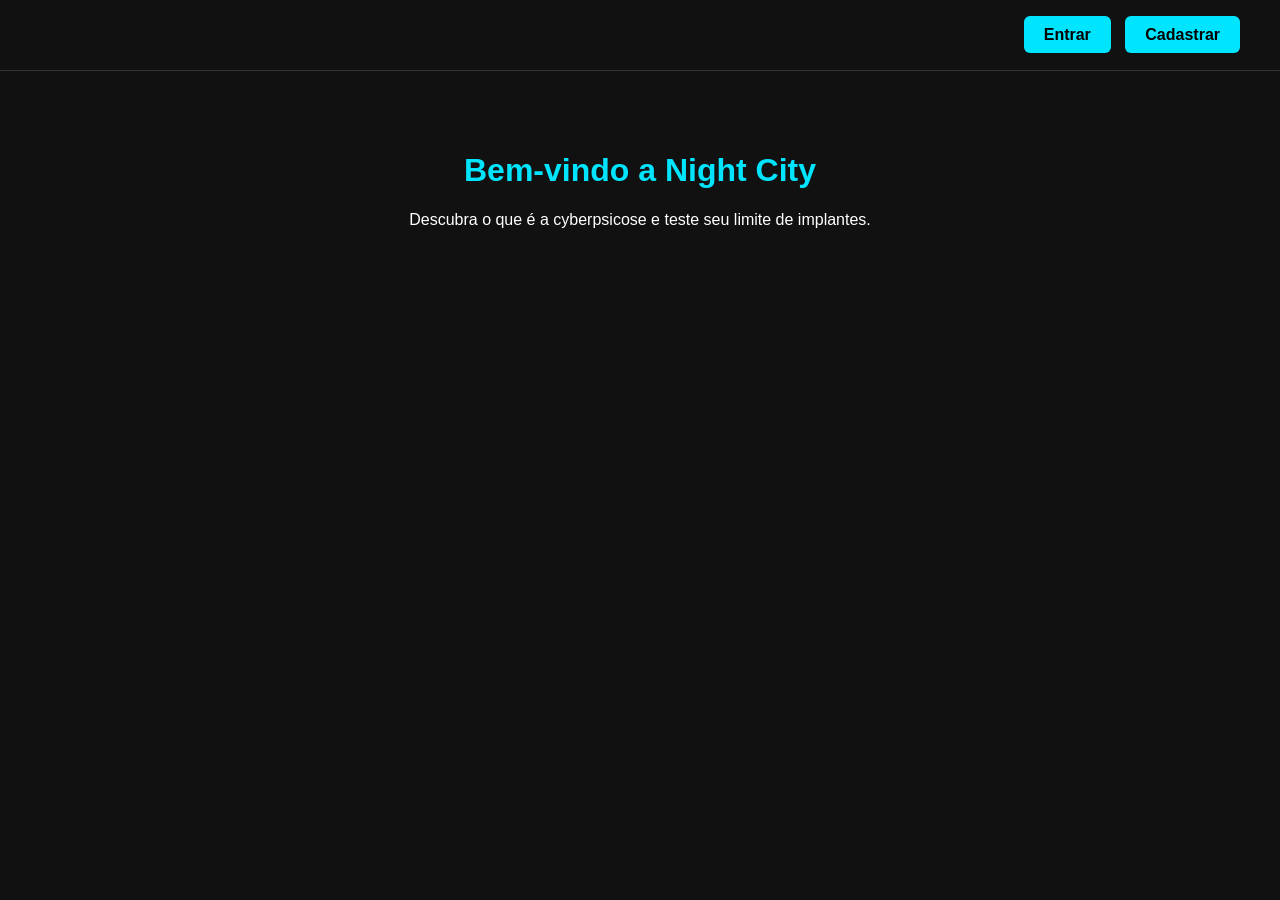
==== index.html @ aafc4507 "CSS inicial adicionado da página Home" ====
<!DOCTYPE html>
<html lang="pt-br">
<head>
  <meta charset="UTF-8">
  <title>CyberPsico</title>
  <link rel="stylesheet" href="css/estilo.css">
</head>
<body>

  <div class="topo">
    <h2></h2>
    <div>
      <a href="login.html" class="botao">Entrar</a>
      <a href="cadastro.html" class="botao">Cadastrar</a>
    </div>
  </div>

  <div class="conteudo">
    <h1>Bem-vindo a Night City</h1>
    <p>Descubra o que é a cyberpsicose e teste seu limite de implantes.</p>
  </div>

</body>
</html>
---- css/estilo.css ----
body {
  background-color: #111111;
  color: white;
  font-family: Arial, sans-serif;
  margin: 0;
}

.topo {
  display: flex;
  justify-content: space-between;
  align-items: center;
  padding: 15px 40px;
  border-bottom: 1px solid #333;
}

.topo h2 {
  color: #00e5ff;
}

.botao {
  background-color: #00e5ff;
  color: black;
  padding: 10px 20px;
  border-radius: 6px;
  text-decoration: none;
  font-weight: bold;
  margin-left: 10px;
  border: none;
  cursor: pointer;
}

.conteudo {
  padding: 60px 40px;
  text-align: center;
}

.conteudo h1 {
  color: #00e5ff;
}
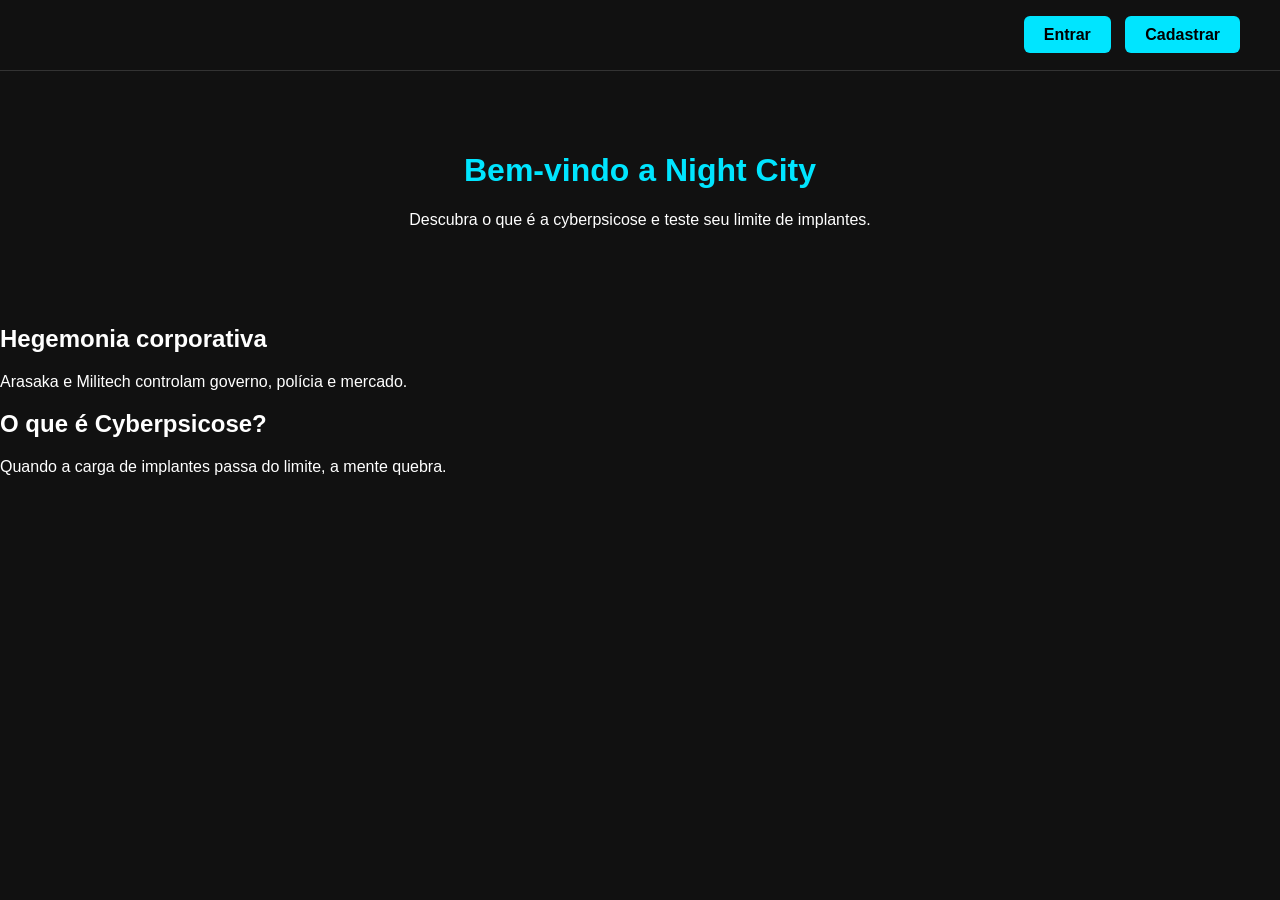
==== commit 2adbc14b: "Caixas Explicativas da história de CyberPunk" ====
--- a/index.html
+++ b/index.html
@@ -20,5 +20,15 @@
     <p>Descubra o que é a cyberpsicose e teste seu limite de implantes.</p>
   </div>
 
+  <div class="caixa">
+  <h2>Hegemonia corporativa</h2>
+  <p>Arasaka e Militech controlam governo, polícia e mercado.</p>
+</div>
+
+<div class="caixa">
+  <h2>O que é Cyberpsicose?</h2>
+  <p>Quando a carga de implantes passa do limite, a mente quebra.</p>
+</div>
+
 </body>
 </html>
